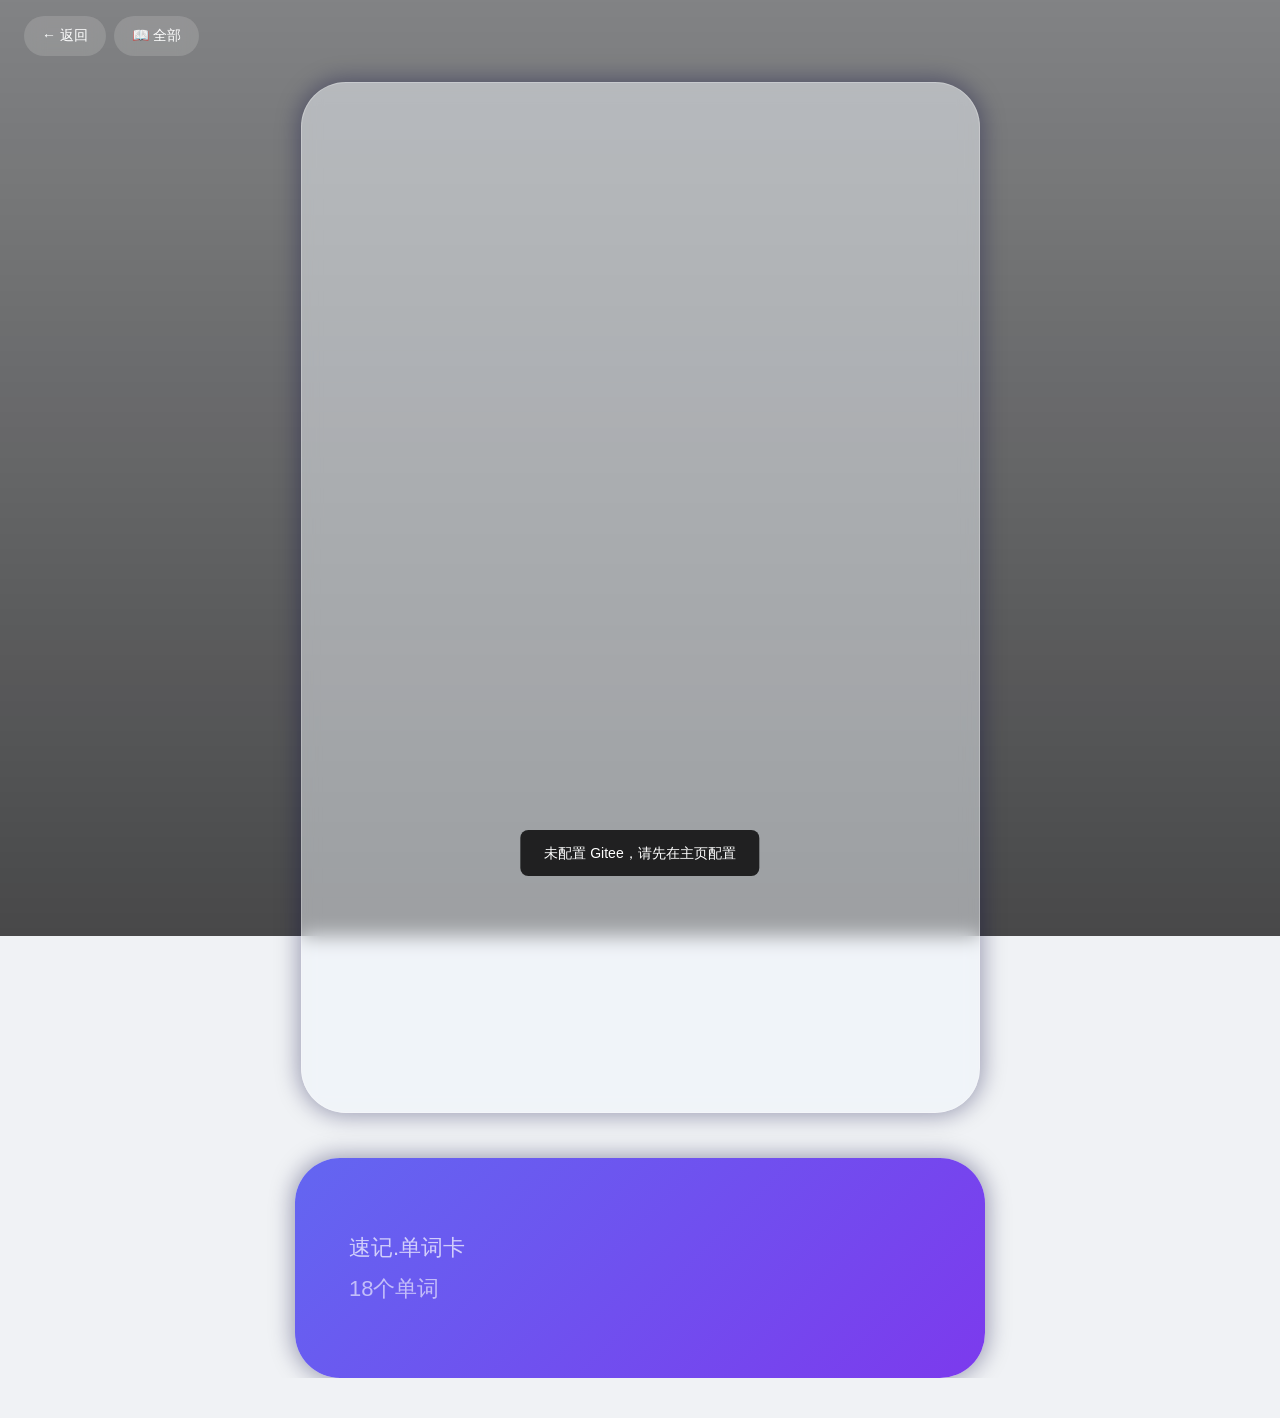
==== detail.html @ 930441f2 "··· ···" ====
<!DOCTYPE html>
<html lang="zh-CN">

<head>
    <meta charset="UTF-8">
    <meta name="viewport" content="width=device-width, initial-scale=1.0">
    <meta name="referrer" content="no-referrer">
    <title>单词卡片展示</title>
    <link rel="stylesheet" href="css/style.css">
</head>

<body>
    <div id="detailPage">
        <div class="detail-toolbar">
            <button class="detail-tool-btn" id="btnBack" title="返回">← 返回</button>
            <button class="detail-tool-btn" id="btnMode" title="切换展示模式">📖 全部</button>
        </div>

        <div id="detailLoading" class="detail-loading">加载中...</div>
        <div id="detailEmpty" class="detail-empty" style="display:none;">
            <p>📭 未找到该卡片，请返回重试</p>
        </div>

        <div class="detail-bg" id="detailBg"></div>
        <div class="container1" id="detailContainer">
            <div class="cards" id="detailCards"></div>
            <div class="folder" id="detailFolder">
                <div class="folder-images" id="detailFolderImages"></div>
                <div class="folder-text">
                    <p class="kicker" id="detailKicker">速记.单词卡</p>
                    <h1>
                        <span id="detailName"></span>
                        <span id="detailInfo"></span>
                    </h1>
                    <span id="detailGroupInfo">18个单词</span>
                </div>
            </div>
        </div>
    </div>

    <div id="toast" class="toast"></div>

    <script src="js/gitee.js"></script>
    <script src="js/voice.js"></script>
    <script src="js/detail.js"></script>
</body>

</html>
---- css/style.css ----
:root {
  --primary: #4A90D9;
  --primary-dark: #357ABD;
  --danger: #FF6B6B;
  --success: #52C41A;
  --bg: #f0f2f5;
  --card-bg: #ffffff;
  --text: #333333;
  --text-secondary: #888888;
  --border: #e8e8e8;
  --shadow: 0 2px 8px rgba(0, 0, 0, 0.08);
  --radius: 8px;
}

* {
  margin: 0;
  padding: 0;
  box-sizing: border-box;
}

body {
  font-family: -apple-system, BlinkMacSystemFont, 'Segoe UI', Roboto, 'Helvetica Neue', Arial, sans-serif;
  background: var(--bg);
  color: var(--text);
  line-height: 1.6;
}

.header {
  background: var(--card-bg);
  padding: 16px 24px;
  display: flex;
  justify-content: space-between;
  align-items: center;
  box-shadow: var(--shadow);
  position: sticky;
  top: 0;
  z-index: 100;
}

.logo {
  font-size: 20px;
  font-weight: 600;
}

.header-right {
  display: flex;
  gap: 8px;
  align-items: center;
}

.btn {
  padding: 8px 16px;
  border: none;
  border-radius: var(--radius);
  cursor: pointer;
  font-size: 14px;
  transition: all 0.2s;
  display: inline-flex;
  align-items: center;
  gap: 4px;
}

.btn-primary {
  background: var(--primary);
  color: white;
}

.btn-primary:hover {
  background: var(--primary-dark);
}

.btn-outline {
  background: transparent;
  border: 1px solid var(--border);
  color: var(--text);
}

.btn-outline:hover {
  border-color: var(--primary);
  color: var(--primary);
}

.btn-danger {
  background: var(--danger);
  color: white;
}

.btn-danger:hover {
  opacity: 0.85;
}

.btn-sm {
  padding: 4px 12px;
  font-size: 12px;
}

.btn-icon {
  background: transparent;
  border: none;
  font-size: 20px;
  cursor: pointer;
  padding: 4px 8px;
  border-radius: var(--radius);
}

.btn-icon:hover {
  background: var(--bg);
}

.main {
  max-width: 1200px;
  margin: 24px auto;
  padding: 0 24px;
}

.loading-tip,
.empty-tip {
  text-align: center;
  padding: 60px 0;
  color: var(--text-secondary);
  font-size: 16px;
}

.card-list {
  display: grid;
  grid-template-columns: repeat(auto-fill, minmax(340px, 1fr));
  gap: 20px;
}

.card-item {
  background: var(--card-bg);
  border-radius: var(--radius);
  box-shadow: var(--shadow);
  overflow: hidden;
  transition: transform 0.2s, box-shadow 0.2s;
}

.card-item:hover {
  transform: translateY(-2px);
  box-shadow: 0 4px 16px rgba(0, 0, 0, 0.12);
}

.card-image {
  width: 100%;
  height: 200px;
  object-fit: cover;
  background: var(--bg);
}

.card-no-image {
  width: 100%;
  height: 120px;
  display: flex;
  align-items: center;
  justify-content: center;
  background: linear-gradient(135deg, #667eea 0%, #764ba2 100%);
  color: white;
  font-size: 48px;
}

.card-body {
  padding: 16px;
}

.card-title {
  font-size: 16px;
  font-weight: 600;
  margin-bottom: 8px;
  display: -webkit-box;
  -webkit-line-clamp: 2;
  -webkit-box-orient: vertical;
  overflow: hidden;
}

.card-meta {
  display: flex;
  justify-content: space-between;
  align-items: center;
  color: var(--text-secondary);
  font-size: 13px;
}

.card-words {
  display: flex;
  flex-wrap: wrap;
  gap: 4px 8px;
  margin-top: 10px;
  padding-top: 10px;
  border-top: 1px solid var(--border);
  justify-content: start;
}

.card-word-item {
  display: inline-flex;
  gap: 4px;
  font-size: 12px;
  line-height: 1.6;
  min-width: 30%;
}

.card-word-item .cw-en {
  color: var(--primary);
  font-weight: 500;
}

.card-word-item .cw-zh {
  color: var(--text-secondary);
}

.card-word-item + .card-word-item::before {
  content: '';
}

.card-actions {
  display: flex;
  gap: 8px;
  margin-top: 12px;
}

.modal-overlay {
  position: fixed;
  top: 0;
  left: 0;
  right: 0;
  bottom: 0;
  background: rgba(0, 0, 0, 0.5);
  z-index: 1000;
  display: flex;
  justify-content: center;
  align-items: flex-start;
  padding: 40px 20px;
  overflow-y: auto;
}

.modal-box {
  background: var(--card-bg);
  border-radius: 12px;
  width: 100%;
  max-width: 560px;
  box-shadow: 0 8px 32px rgba(0, 0, 0, 0.16);
}

.modal-lg {
  max-width: 800px;
}

.modal-header {
  display: flex;
  justify-content: space-between;
  align-items: center;
  padding: 20px 24px;
  border-bottom: 1px solid var(--border);
}

.modal-header h2 {
  font-size: 18px;
}

.modal-close {
  background: none;
  border: none;
  font-size: 18px;
  cursor: pointer;
  color: var(--text-secondary);
  padding: 4px 8px;
  border-radius: 4px;
}

.modal-close:hover {
  background: var(--bg);
}

.modal-body {
  padding: 24px;
  max-height: 60vh;
  overflow-y: auto;
}

.modal-footer {
  padding: 16px 24px;
  border-top: 1px solid var(--border);
  display: flex;
  justify-content: flex-end;
  gap: 8px;
}

.form-group {
  margin-bottom: 16px;
}

.form-group label {
  display: block;
  margin-bottom: 6px;
  font-weight: 500;
  font-size: 14px;
}

.form-group input[type="text"],
.form-group input[type="password"],
.form-group input[type="number"],
.form-group input[type="file"] {
  width: 100%;
  padding: 8px 12px;
  border: 1px solid var(--border);
  border-radius: var(--radius);
  font-size: 14px;
}

.form-group input:focus {
  outline: none;
  border-color: var(--primary);
  box-shadow: 0 0 0 2px rgba(74, 144, 217, 0.15);
}

.form-group small {
  display: block;
  margin-top: 4px;
  color: var(--text-secondary);
  font-size: 12px;
}

.words-editor {
  margin-bottom: 8px;
}

.word-row {
  display: grid;
  grid-template-columns: 1fr 1fr 1fr auto;
  gap: 8px;
  margin-bottom: 8px;
  align-items: center;
}

.word-row input {
  padding: 6px 10px;
  border: 1px solid var(--border);
  border-radius: 6px;
  font-size: 13px;
}

.word-row input:focus {
  outline: none;
  border-color: var(--primary);
}

.word-row .btn-remove-word {
  background: var(--danger);
  color: white;
  border: none;
  border-radius: 6px;
  padding: 6px 10px;
  cursor: pointer;
  font-size: 12px;
  white-space: nowrap;
}

.word-row .btn-remove-word:hover {
  opacity: 0.85;
}

.image-preview {
  display: flex;
  flex-wrap: wrap;
  gap: 12px;
  margin-top: 12px;
}

.image-preview-item {
  position: relative;
  width: 120px;
  height: 120px;
  border-radius: var(--radius);
  overflow: hidden;
  border: 1px solid var(--border);
}

.image-preview-item img {
  width: 100%;
  height: 100%;
  object-fit: cover;
}

.image-preview-item .remove-image {
  position: absolute;
  top: 4px;
  right: 4px;
  background: rgba(0, 0, 0, 0.6);
  color: white;
  border: none;
  border-radius: 50%;
  width: 24px;
  height: 24px;
  cursor: pointer;
  font-size: 12px;
  display: flex;
  align-items: center;
  justify-content: center;
}

.image-preview-item .remove-image:hover {
  background: rgba(0, 0, 0, 0.8);
}

.toast {
  position: fixed;
  bottom: 24px;
  left: 50%;
  transform: translateX(-50%);
  padding: 12px 24px;
  border-radius: var(--radius);
  background: rgba(0, 0, 0, 0.8);
  color: white;
  font-size: 14px;
  z-index: 2000;
  opacity: 0;
  transition: opacity 0.3s;
  pointer-events: none;
}

.toast.show {
  opacity: 1;
}

.cfg-status {
  padding: 10px 14px;
  border-radius: var(--radius);
  font-size: 13px;
  margin-bottom: 12px;
  display: none;
}

.batch-input {
  width: 100%;
  min-height: 120px;
  padding: 10px 12px;
  border: 1px solid var(--border);
  border-radius: var(--radius);
  font-family: 'SF Mono', 'Consolas', 'Monaco', monospace;
  font-size: 13px;
  resize: vertical;
  line-height: 1.5;
}

.batch-input:focus {
  outline: none;
  border-color: var(--primary);
  box-shadow: 0 0 0 2px rgba(74, 144, 217, 0.15);
}

.batch-actions {
  display: flex;
  gap: 8px;
  margin-top: 8px;
}

.cfg-status.show {
  display: block;
}

.cfg-status.success {
  background: #f0fff0;
  color: var(--success);
  border: 1px solid #b7eb8f;
}

.cfg-status.error {
  background: #fff2f0;
  color: var(--danger);
  border: 1px solid #ffccc7;
}

.cfg-status.loading {
  background: #e6f7ff;
  color: var(--primary);
  border: 1px solid #91d5ff;
}

.detail-words {
  width: 100%;
  border-collapse: collapse;
}

.detail-words th,
.detail-words td {
  padding: 8px 12px;
  border-bottom: 1px solid var(--border);
  text-align: left;
  font-size: 14px;
}

.detail-words th {
  background: var(--bg);
  font-weight: 600;
}

.detail-words td:first-child {
  font-weight: 600;
  color: var(--primary);
}

.detail-images {
  display: flex;
  flex-wrap: wrap;
  gap: 12px;
  margin-top: 16px;
}

.detail-images img {
  width: 200px;
  border-radius: var(--radius);
  border: 1px solid var(--border);
}

.detail-meta {
  margin-bottom: 16px;
  color: var(--text-secondary);
  font-size: 13px;
}

@media (max-width: 768px) {
  .card-list {
    grid-template-columns: 1fr;
  }

  .word-row {
    grid-template-columns: 1fr 1fr;
  }

  .word-row .btn-remove-word {
    grid-column: 1 / -1;
  }

  .header {
    flex-direction: column;
    gap: 12px;
  }

  .header-right {
    flex-wrap: wrap;
    justify-content: center;
  }
}

:root {
  --primary: #4A90D9;
  --primary-dark: #357ABD;
  --danger: #FF6B6B;
  --success: #52C41A;
  --bg: #f0f2f5;
  --card-bg: #ffffff;
  --text: #333333;
  --text-secondary: #888888;
  --border: #e8e8e8;
  --shadow: 0 2px 8px rgba(0, 0, 0, 0.08);
  --radius: 8px;
}

* {
  margin: 0;
  padding: 0;
  box-sizing: border-box;
}

body {
  font-family: -apple-system, BlinkMacSystemFont, 'Segoe UI', Roboto, 'Helvetica Neue', Arial, sans-serif;
  background: var(--bg);
  color: var(--text);
  line-height: 1.6;
}

.header {
  background: var(--card-bg);
  padding: 16px 24px;
  display: flex;
  justify-content: space-between;
  align-items: center;
  box-shadow: var(--shadow);
  position: sticky;
  top: 0;
  z-index: 100;
}

.logo {
  font-size: 20px;
  font-weight: 600;
}

.header-right {
  display: flex;
  gap: 8px;
  align-items: center;
}

.btn {
  padding: 8px 16px;
  border: none;
  border-radius: var(--radius);
  cursor: pointer;
  font-size: 14px;
  transition: all 0.2s;
  display: inline-flex;
  align-items: center;
  gap: 4px;
}

.btn-primary {
  background: var(--primary);
  color: white;
}

.btn-primary:hover {
  background: var(--primary-dark);
}

.btn-outline {
  background: transparent;
  border: 1px solid var(--border);
  color: var(--text);
}

.btn-outline:hover {
  border-color: var(--primary);
  color: var(--primary);
}

.btn-danger {
  background: var(--danger);
  color: white;
}

.btn-danger:hover {
  opacity: 0.85;
}

.btn-sm {
  padding: 4px 12px;
  font-size: 12px;
}

.btn-icon {
  background: transparent;
  border: none;
  font-size: 20px;
  cursor: pointer;
  padding: 4px 8px;
  border-radius: var(--radius);
}

.btn-icon:hover {
  background: var(--bg);
}

.main {
  max-width: 1200px;
  margin: 24px auto;
  padding: 0 24px;
}

.loading-tip,
.empty-tip {
  text-align: center;
  padding: 60px 0;
  color: var(--text-secondary);
  font-size: 16px;
}

.card-list {
  display: grid;
  grid-template-columns: repeat(auto-fill, minmax(340px, 1fr));
  gap: 20px;
}

.card-item {
  background: var(--card-bg);
  border-radius: var(--radius);
  box-shadow: var(--shadow);
  overflow: hidden;
  transition: transform 0.2s, box-shadow 0.2s;
}

.card-item:hover {
  transform: translateY(-2px);
  box-shadow: 0 4px 16px rgba(0, 0, 0, 0.12);
}

.card-image {
  width: 100%;
  height: 200px;
  object-fit: cover;
  background: var(--bg);
}

.card-no-image {
  width: 100%;
  height: 120px;
  display: flex;
  align-items: center;
  justify-content: center;
  background: linear-gradient(135deg, #667eea 0%, #764ba2 100%);
  color: white;
  font-size: 48px;
}

.card-body {
  padding: 16px;
}

.card-title {
  font-size: 16px;
  font-weight: 600;
  margin-bottom: 8px;
  display: -webkit-box;
  -webkit-line-clamp: 2;
  -webkit-box-orient: vertical;
  overflow: hidden;
}

.card-meta {
  display: flex;
  justify-content: space-between;
  align-items: center;
  color: var(--text-secondary);
  font-size: 13px;
}

.card-words {
  display: flex;
  flex-wrap: wrap;
  gap: 4px 8px;
  margin-top: 10px;
  padding-top: 10px;
  border-top: 1px solid var(--border);
}

.card-word-item {
  display: inline-flex;
  gap: 4px;
  font-size: 12px;
  line-height: 1.6;
}

.card-word-item .cw-en {
  color: var(--primary);
  font-weight: 500;
}

.card-word-item .cw-zh {
  color: var(--text-secondary);
}

.card-word-item + .card-word-item::before {
  content: '';
}

.card-actions {
  display: flex;
  gap: 8px;
  margin-top: 12px;
}

.modal-overlay {
  position: fixed;
  top: 0;
  left: 0;
  right: 0;
  bottom: 0;
  background: rgba(0, 0, 0, 0.5);
  z-index: 1000;
  display: flex;
  justify-content: center;
  align-items: flex-start;
  padding: 40px 20px;
  overflow-y: auto;
}

.modal-box {
  background: var(--card-bg);
  border-radius: 12px;
  width: 100%;
  max-width: 560px;
  box-shadow: 0 8px 32px rgba(0, 0, 0, 0.16);
}

.modal-lg {
  max-width: 800px;
}

.modal-header {
  display: flex;
  justify-content: space-between;
  align-items: center;
  padding: 20px 24px;
  border-bottom: 1px solid var(--border);
}

.modal-header h2 {
  font-size: 18px;
}

.modal-close {
  background: none;
  border: none;
  font-size: 18px;
  cursor: pointer;
  color: var(--text-secondary);
  padding: 4px 8px;
  border-radius: 4px;
}

.modal-close:hover {
  background: var(--bg);
}

.modal-body {
  padding: 24px;
  max-height: 60vh;
  overflow-y: auto;
}

.modal-footer {
  padding: 16px 24px;
  border-top: 1px solid var(--border);
  display: flex;
  justify-content: flex-end;
  gap: 8px;
}

.form-group {
  margin-bottom: 16px;
}

.form-group label {
  display: block;
  margin-bottom: 6px;
  font-weight: 500;
  font-size: 14px;
}

.form-group input[type="text"],
.form-group input[type="password"],
.form-group input[type="number"],
.form-group input[type="file"] {
  width: 100%;
  padding: 8px 12px;
  border: 1px solid var(--border);
  border-radius: var(--radius);
  font-size: 14px;
}

.form-group input:focus {
  outline: none;
  border-color: var(--primary);
  box-shadow: 0 0 0 2px rgba(74, 144, 217, 0.15);
}

.form-group small {
  display: block;
  margin-top: 4px;
  color: var(--text-secondary);
  font-size: 12px;
}

.words-editor {
  margin-bottom: 8px;
}

.word-row {
  display: grid;
  grid-template-columns: 1fr 1fr 1fr auto;
  gap: 8px;
  margin-bottom: 8px;
  align-items: center;
}

.word-row input {
  padding: 6px 10px;
  border: 1px solid var(--border);
  border-radius: 6px;
  font-size: 13px;
}

.word-row input:focus {
  outline: none;
  border-color: var(--primary);
}

.word-row .btn-remove-word {
  background: var(--danger);
  color: white;
  border: none;
  border-radius: 6px;
  padding: 6px 10px;
  cursor: pointer;
  font-size: 12px;
  white-space: nowrap;
}

.word-row .btn-remove-word:hover {
  opacity: 0.85;
}

.image-preview {
  display: flex;
  flex-wrap: wrap;
  gap: 12px;
  margin-top: 12px;
}

.image-preview-item {
  position: relative;
  width: 120px;
  height: 120px;
  border-radius: var(--radius);
  overflow: hidden;
  border: 1px solid var(--border);
}

.image-preview-item img {
  width: 100%;
  height: 100%;
  object-fit: cover;
}

.image-preview-item .remove-image {
  position: absolute;
  top: 4px;
  right: 4px;
  background: rgba(0, 0, 0, 0.6);
  color: white;
  border: none;
  border-radius: 50%;
  width: 24px;
  height: 24px;
  cursor: pointer;
  font-size: 12px;
  display: flex;
  align-items: center;
  justify-content: center;
}

.image-preview-item .remove-image:hover {
  background: rgba(0, 0, 0, 0.8);
}

.toast {
  position: fixed;
  bottom: 24px;
  left: 50%;
  transform: translateX(-50%);
  padding: 12px 24px;
  border-radius: var(--radius);
  background: rgba(0, 0, 0, 0.8);
  color: white;
  font-size: 14px;
  z-index: 2000;
  opacity: 0;
  transition: opacity 0.3s;
  pointer-events: none;
}

.toast.show {
  opacity: 1;
}

.cfg-status {
  padding: 10px 14px;
  border-radius: var(--radius);
  font-size: 13px;
  margin-bottom: 12px;
  display: none;
}

.batch-input {
  width: 100%;
  min-height: 120px;
  padding: 10px 12px;
  border: 1px solid var(--border);
  border-radius: var(--radius);
  font-family: 'SF Mono', 'Consolas', 'Monaco', monospace;
  font-size: 13px;
  resize: vertical;
  line-height: 1.5;
}

.batch-input:focus {
  outline: none;
  border-color: var(--primary);
  box-shadow: 0 0 0 2px rgba(74, 144, 217, 0.15);
}

.batch-actions {
  display: flex;
  gap: 8px;
  margin-top: 8px;
}

.cfg-status.show {
  display: block;
}

.cfg-status.success {
  background: #f0fff0;
  color: var(--success);
  border: 1px solid #b7eb8f;
}

.cfg-status.error {
  background: #fff2f0;
  color: var(--danger);
  border: 1px solid #ffccc7;
}

.cfg-status.loading {
  background: #e6f7ff;
  color: var(--primary);
  border: 1px solid #91d5ff;
}

.detail-words {
  width: 100%;
  border-collapse: collapse;
}

.detail-words th,
.detail-words td {
  padding: 8px 12px;
  border-bottom: 1px solid var(--border);
  text-align: left;
  font-size: 14px;
}

.detail-words th {
  background: var(--bg);
  font-weight: 600;
}

.detail-words td:first-child {
  font-weight: 600;
  color: var(--primary);
}

.detail-images {
  display: flex;
  flex-wrap: wrap;
  gap: 12px;
  margin-top: 16px;
}

.detail-images img {
  width: 200px;
  border-radius: var(--radius);
  border: 1px solid var(--border);
}

.detail-meta {
  margin-bottom: 16px;
  color: var(--text-secondary);
  font-size: 13px;
}

@media (max-width: 768px) {
  .card-list {
    grid-template-columns: 1fr;
  }

  .word-row {
    grid-template-columns: 1fr 1fr;
  }

  .word-row .btn-remove-word {
    grid-column: 1 / -1;
  }

  .header {
    flex-direction: column;
    gap: 12px;
  }

  .header-right {
    flex-wrap: wrap;
    justify-content: center;
  }
}

#detailPage {
  position: relative;
  min-height: 100vh;
  z-index: 1;
  overflow-y: auto;
  padding-bottom: 40px;
}

.detail-toolbar {
  position: fixed;
  top: 16px;
  left: 24px;
  right: 24px;
  z-index: 2100;
  display: flex;
  gap: 8px;
}

.detail-tool-btn {
  background: rgba(255,255,255,0.15);
  color: #fff;
  border: none;
  height: 40px;
  padding: 0 18px;
  border-radius: 20px;
  font-size: 14px;
  cursor: pointer;
  transition: background 0.2s;
  backdrop-filter: blur(10px);
  -webkit-backdrop-filter: blur(10px);
}

.detail-tool-btn:hover {
  background: rgba(255,255,255,0.3);
}

.detail-loading,
.detail-empty {
  position: relative;
  z-index: 1;
  text-align: center;
  padding: 120px 0 0;
  color: #fff;
  font-size: 16px;
}

.detail-bg {
  position: fixed;
  top: 0; left: 0; right: 0; bottom: 0;
  z-index: 0;
  background-size: cover;
  background-position: center;
  background-repeat: no-repeat;
  /* filter: blur(6px); */
  transform: scale(1.08);
}

.detail-bg::after {
  content: '';
  position: absolute;
  top: 0; left: 0; right: 0; bottom: 0;
  background: linear-gradient(180deg, rgba(0,0,0,0.45) 0%, rgba(0,0,0,0.7) 100%);
}

#detailPage .container1 {
  position: relative;
  z-index: 1;
  width: 772px;
  padding-top: 82px;
  margin: 0 auto;
  overflow: hidden;
}

#detailPage .container1.over_content {
  padding: 0 !important;
}

#detailPage .cards {
  width: 679px;
  height: 1031px;
  padding: 22px;
  overflow: hidden;
  background: rgba(241, 245, 249, 0.5);
  backdrop-filter: blur(10px) saturate(180%);
  -webkit-backdrop-filter: blur(10px) saturate(180%);
  border-radius: 45px;
  margin: 0 auto;
  display: grid;
  grid-template-columns: repeat(2, 1fr);
  gap: 4px;
  box-shadow: 0 0 22px 3px rgba(1, 2, 59, 0.35);
  border: 1px solid rgba(255, 255, 255, 0.25);
}

#detailPage .over_content .cards {
  padding: 10px;
  width: 726px;
  height: 806px;
  margin-top: 45px;

  grid-template-columns: repeat(3, 1fr);
}

#detailPage .cards .card {
  display: flex;
  width: 100%;

}

#detailPage .card_number {
  font-size: 22px;
  display: inline-block;
  width: 40px;
  height: 40px;
  background-color: rgba(199, 210, 254, 0.8);
  color: #ffffff;
  border-radius: 50%;
  text-align: center;
  line-height: 40px;
  margin-right: 9px;
  flex-shrink: 0;
}

#detailPage .word-content {
  width: calc(100% - 49px);
  padding-top: 5px;

}

#detailPage .word_ph {
  font-size: 22px;
  line-height: 22px;
  margin: 0;padding: 0;
  margin-top: 3px;
  color: #556172;
}

#detailPage .word_cn {
  font-size: 27px;
  color: #64748b;
}

#detailPage .word_en {
  font-size: 30px;
  line-height: 27px;
  color: #1e293b;
  font-weight: 600;
}

/* 默写模式：占位下划线 */
#detailPage .word-content .word_blank {
  border-bottom: 1px solid #cbd5e1;
  height: 22px;
  margin-top: 3px;
  margin-bottom: 4px;
}
#detailPage .word-content .word_blank1 {
  border-bottom: 1px solid #cbd5e100;
  height: 22px;
  margin-top: 3px;
  margin-bottom: 4px;
}

/* 英文展示模式：音标位置保留垂直间距，但透明不可见 */
#detailPage .word-content .word_space {
  height: 22px;
  margin-top: 3px;
}

/* 中文展示模式：只显中文(亮)，英文/音标位置变默写下划线 */
#detailPage .cards.mode-zh .word_cn {
  color: #1e293b;
  font-weight: 600;
}

/* 英文展示模式：只显英文(亮)，中文位置变默写下划线 */
#detailPage .cards.mode-en .word_en {
  color: #3a3cba;
}

#detailPage .folder {
  width: 690px;
  height: 220px;
  border-radius: 45px;
  background: linear-gradient(135deg, #6366f1 0%, #7c3aed 100%);
  margin: 0 auto;
  margin-top: 45px;
  display: flex;
  align-items: center;
  padding: 0 30px;
  gap: 24px;
  overflow: hidden;
  cursor: pointer;
  box-shadow: 0 0 22px 3px rgba(1, 2, 59, 0.35);
  color: #ffffff;
  transition: all 0.3s ease;
}

#detailPage .folder.no-images {
  justify-content: center;
  padding: 0;
  text-align: center;
}

#detailPage .container1.over_content .folder {
  width: 726px;
  margin-top: 22px;
  height: 160px;
  justify-content: flex-start;
  text-align: left;
}

#detailPage .container1.over_content .folder.no-images {
  justify-content: center;
  text-align: center;
}

#detailPage .container1.over_content .folder-images {
  gap: 8px;
}

#detailPage .container1.over_content .folder-images img {
  width: 96px;
  height: 96px;
  border-radius: 16px;
}

#detailPage .folder-images {
  display: flex;
  gap: 10px;
  flex-shrink: 0;
}

#detailPage .folder-images img {
  width: 130px;
  height: 130px;
  border-radius: 20px;
  object-fit: cover;
  border: 2px solid rgba(255, 255, 255, 0.4);
  box-shadow: 0 4px 12px rgba(0, 0, 0, 0.2);
}

#detailPage .folder-text {
  flex: 1;
  text-align: left;
}

#detailPage .folder.no-images .folder-text {
  text-align: center;
}

#detailPage .folder .kicker {
  margin-top: 0;
  margin-bottom: 6px;
  font-size: 22px;
  color: rgba(255, 255, 255, 0.7);
}

#detailPage .folder h1 {
  margin: 0 0 6px 0;
}

#detailPage .folder #detailName {
  font-size: 40px;
  color: #4ff4fc;
}

#detailPage .folder #detailInfo {
  font-size: 32px;
  color: #faeeee;
}

#detailPage .folder #detailGroupInfo {
  font-size: 22px;
  color: rgba(255, 255, 255, 0.6);
}

#detailPage .card.active {
  border-radius: 18px;
  border-color: #5059f9;
}

#detailPage .card.active .word-content {
  background-color: #3a3cba;
  padding-left: 9px;
  border-radius: 10px;
  border-top-left-radius: 0px;
}

#detailPage .card.active .card_number {
  background-color: #3a3cba;
  color: #ffffff;
  margin: 0;
  border-top-left-radius: 22px;
  border-bottom-left-radius: 22px;
  border-top-right-radius: 0;
  border-bottom-right-radius: 0;
}

#detailPage .card.active .word_en {
  color: #fff;
}

#detailPage .card.active .word_ph,
#detailPage .card.active .word_cn {
  color: #e2e2fb;
}

#detailPage .folder.reading {
  opacity: 0.7;
  pointer-events: none;
}
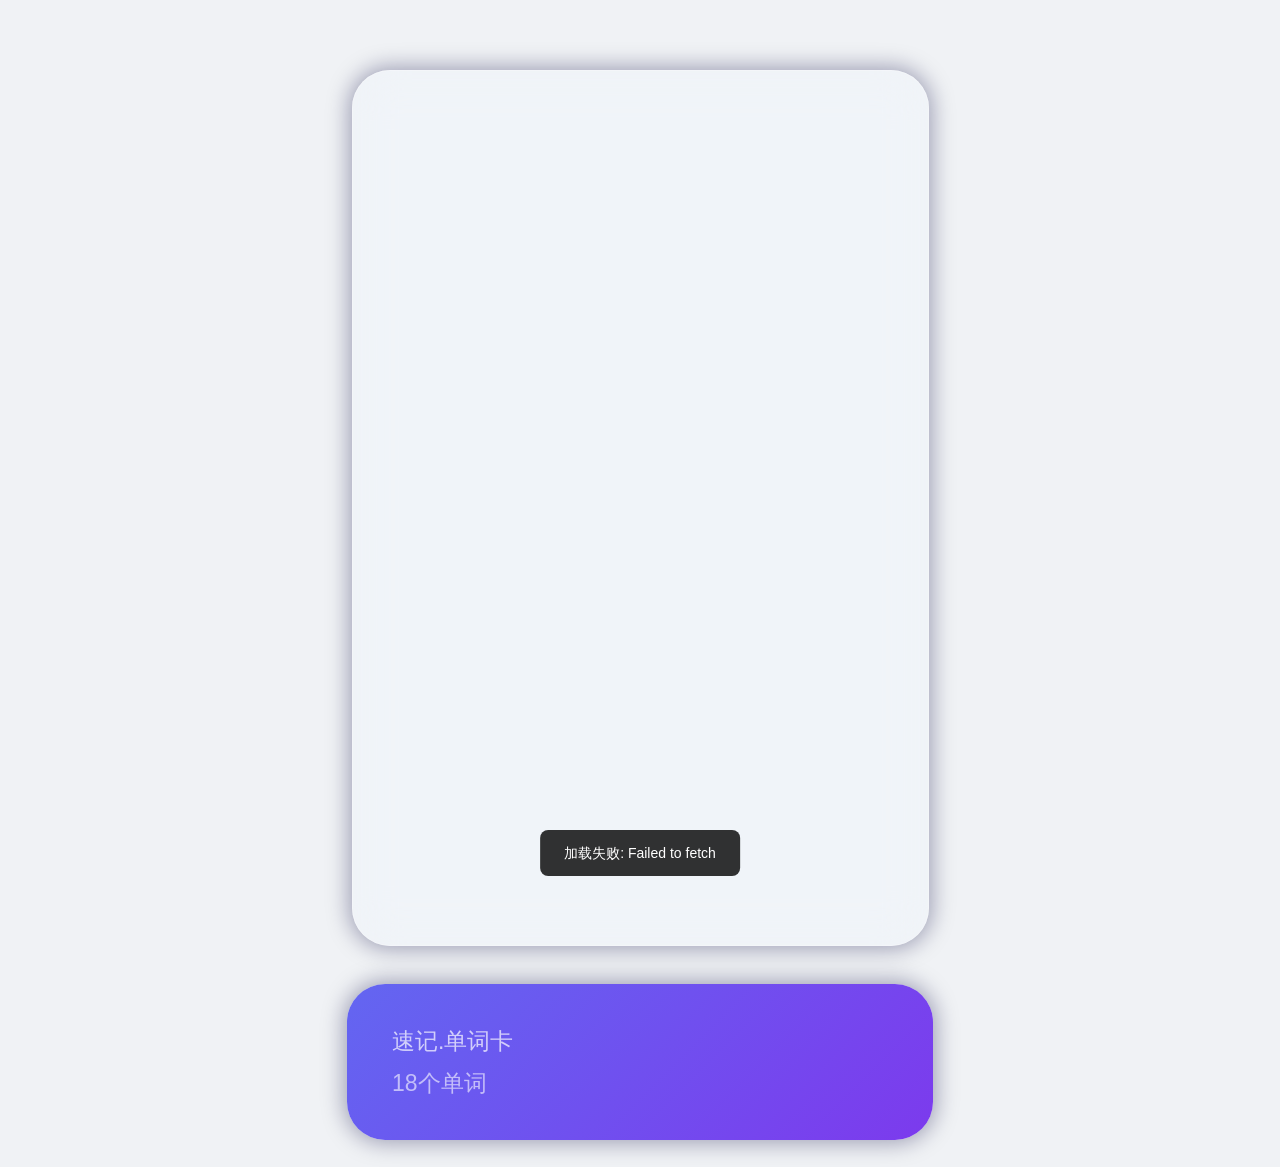
==== commit 6ac3e4cb: "··· ···" ====
--- a/detail.html
+++ b/detail.html
@@ -11,18 +11,9 @@
 
 <body>
     <div id="detailPage">
-        <div class="detail-toolbar">
-            <button class="detail-tool-btn" id="btnBack" title="返回">← 返回</button>
-            <button class="detail-tool-btn" id="btnMode" title="切换展示模式">📖 全部</button>
-        </div>
-
-        <div id="detailLoading" class="detail-loading">加载中...</div>
-        <div id="detailEmpty" class="detail-empty" style="display:none;">
-            <p>📭 未找到该卡片，请返回重试</p>
-        </div>
-
         <div class="detail-bg" id="detailBg"></div>
         <div class="container1" id="detailContainer">
+            <div  id="cardBg"></div>
             <div class="cards" id="detailCards"></div>
             <div class="folder" id="detailFolder">
                 <div class="folder-images" id="detailFolderImages"></div>
@@ -40,9 +31,9 @@
 
     <div id="toast" class="toast"></div>
 
-    <script src="js/gitee.js"></script>
+    <script src="js/gitee.js?v=2"></script>
     <script src="js/voice.js"></script>
-    <script src="js/detail.js"></script>
+    <script src="js/detail.js?v=2"></script>
 </body>
 
 </html>
--- a/css/style.css
+++ b/css/style.css
@@ -127,6 +127,41 @@
   gap: 20px;
 }
 
+.pagination {
+  display: flex;
+  justify-content: center;
+  align-items: center;
+  gap: 16px;
+  margin-top: 32px;
+  padding: 16px 0;
+}
+
+.pagination .page-btn {
+  padding: 8px 18px;
+  border: 1px solid var(--border);
+  border-radius: var(--radius);
+  background: var(--card-bg);
+  color: var(--text);
+  font-size: 14px;
+  cursor: pointer;
+  transition: all 0.2s;
+}
+
+.pagination .page-btn:hover:not(.disabled) {
+  border-color: var(--primary);
+  color: var(--primary);
+}
+
+.pagination .page-btn.disabled {
+  opacity: 0.5;
+  cursor: not-allowed;
+}
+
+.pagination .page-info {
+  color: var(--text-secondary);
+  font-size: 14px;
+}
+
 .card-item {
   background: var(--card-bg);
   border-radius: var(--radius);
@@ -207,7 +242,7 @@
   color: var(--text-secondary);
 }
 
-.card-word-item + .card-word-item::before {
+.card-word-item+.card-word-item::before {
   content: '';
 }
 
@@ -748,7 +783,7 @@
   color: var(--text-secondary);
 }
 
-.card-word-item + .card-word-item::before {
+.card-word-item+.card-word-item::before {
   content: '';
 }
 
@@ -1083,11 +1118,8 @@
 }
 
 #detailPage {
-  position: relative;
-  min-height: 100vh;
-  z-index: 1;
-  overflow-y: auto;
-  padding-bottom: 40px;
+  width: 656px;
+  margin: 0 auto;
 }
 
 .detail-toolbar {
@@ -1101,7 +1133,7 @@
 }
 
 .detail-tool-btn {
-  background: rgba(255,255,255,0.15);
+  background: rgba(255, 255, 255, 0.15);
   color: #fff;
   border: none;
   height: 40px;
@@ -1115,7 +1147,7 @@
 }
 
 .detail-tool-btn:hover {
-  background: rgba(255,255,255,0.3);
+  background: rgba(255, 255, 255, 0.3);
 }
 
 .detail-loading,
@@ -1123,14 +1155,17 @@
   position: relative;
   z-index: 1;
   text-align: center;
-  padding: 120px 0 0;
+  padding: 102px 0 0;
   color: #fff;
-  font-size: 16px;
+  font-size: 14px;
 }
 
 .detail-bg {
   position: fixed;
-  top: 0; left: 0; right: 0; bottom: 0;
+  top: 0;
+  left: 0;
+  right: 0;
+  bottom: 0;
   z-index: 0;
   background-size: cover;
   background-position: center;
@@ -1142,16 +1177,20 @@
 .detail-bg::after {
   content: '';
   position: absolute;
-  top: 0; left: 0; right: 0; bottom: 0;
-  background: linear-gradient(180deg, rgba(0,0,0,0.45) 0%, rgba(0,0,0,0.7) 100%);
+  top: 0;
+  left: 0;
+  right: 0;
+  bottom: 0;
+  /* background: linear-gradient(180deg, rgba(0, 0, 0, 0.45) 0%, rgba(0, 0, 0, 0.7) 100%); */
 }
 
 #detailPage .container1 {
   position: relative;
   z-index: 1;
-  width: 772px;
-  padding-top: 82px;
-  margin: 0 auto;
+  width: 656px;
+  height: 1167px;
+  padding-top: 70px;
+  margin: 0px auto;
   overflow: hidden;
 }
 
@@ -1159,32 +1198,59 @@
   padding: 0 !important;
 }
 
+
+
 #detailPage .cards {
-  width: 679px;
-  height: 1031px;
-  padding: 22px;
+  width: 577px;
+  height: 876px;
+  padding: 19px;
   overflow: hidden;
   background: rgba(241, 245, 249, 0.5);
-  backdrop-filter: blur(10px) saturate(180%);
+  backdrop-filter: blur(25px) saturate(180%);
   -webkit-backdrop-filter: blur(10px) saturate(180%);
-  border-radius: 45px;
+  border-radius: 38px;
   margin: 0 auto;
   display: grid;
   grid-template-columns: repeat(2, 1fr);
-  gap: 4px;
+  gap: 7px;
   box-shadow: 0 0 22px 3px rgba(1, 2, 59, 0.35);
   border: 1px solid rgba(255, 255, 255, 0.25);
 }
 
+
+#cardBg {
+  width: 543px;
+  height: 764px;
+  position: absolute;
+  overflow: hidden;
+  left: 51px;
+  margin-top: 85px;
+  border-radius: 42px;
+  background-size: cover;
+  opacity: 0.5;
+
+}
+
 #detailPage .over_content .cards {
-  padding: 10px;
-  width: 726px;
-  height: 806px;
-  margin-top: 45px;
+  position: relative;
+  padding: 8px;
+  padding-top: 13px;
+  width: 617px;
+  height: 685px;
+  margin: 0 auto;
+  margin-top: 38px;
 
   grid-template-columns: repeat(3, 1fr);
 }
 
+#detailPage .over_content #cardBg {
+  width: 609px !important;
+  height: 685px !important;
+  left: 21px !important;
+  overflow: hidden;
+  background-size: cover;
+}
+
 #detailPage .cards .card {
   display: flex;
   width: 100%;
@@ -1192,41 +1258,41 @@
 }
 
 #detailPage .card_number {
-  font-size: 22px;
+  font-size: 19px;
   display: inline-block;
-  width: 40px;
-  height: 40px;
+  width: 34px;
+  height: 34px;
   background-color: rgba(199, 210, 254, 0.8);
   color: #ffffff;
   border-radius: 50%;
   text-align: center;
-  line-height: 40px;
-  margin-right: 9px;
+  line-height: 34px;
+  margin-right: 8px;
   flex-shrink: 0;
 }
 
 #detailPage .word-content {
-  width: calc(100% - 49px);
-  padding-top: 5px;
-
+  width: calc(100% - 38px);
+  padding-top: 4px;
 }
 
 #detailPage .word_ph {
-  font-size: 22px;
-  line-height: 22px;
-  margin: 0;padding: 0;
+  font-size: 19px;
+  line-height: 19px;
+  margin: 0;
+  padding: 0;
   margin-top: 3px;
   color: #556172;
 }
 
 #detailPage .word_cn {
-  font-size: 27px;
+  font-size: 23px;
   color: #64748b;
 }
 
 #detailPage .word_en {
-  font-size: 30px;
-  line-height: 27px;
+  font-size: 23px;
+  line-height: 23px;
   color: #1e293b;
   font-weight: 600;
 }
@@ -1234,20 +1300,21 @@
 /* 默写模式：占位下划线 */
 #detailPage .word-content .word_blank {
   border-bottom: 1px solid #cbd5e1;
-  height: 22px;
+  height: 19px;
   margin-top: 3px;
-  margin-bottom: 4px;
-}
+  margin-bottom: 3px;
+}
+
 #detailPage .word-content .word_blank1 {
   border-bottom: 1px solid #cbd5e100;
-  height: 22px;
+  height: 19px;
   margin-top: 3px;
-  margin-bottom: 4px;
+  margin-bottom: 3px;
 }
 
 /* 英文展示模式：音标位置保留垂直间距，但透明不可见 */
 #detailPage .word-content .word_space {
-  height: 22px;
+  height: 19px;
   margin-top: 3px;
 }
 
@@ -1263,16 +1330,16 @@
 }
 
 #detailPage .folder {
-  width: 690px;
-  height: 220px;
-  border-radius: 45px;
+  width: 586px;
+  height: 156px;
+  border-radius: 38px;
   background: linear-gradient(135deg, #6366f1 0%, #7c3aed 100%);
   margin: 0 auto;
-  margin-top: 45px;
-  display: flex;
-  align-items: center;
-  padding: 0 30px;
-  gap: 24px;
+  margin-top: 38px;
+  display: flex;
+  align-items: center;
+  padding: 0 25px;
+  gap: 20px;
   overflow: hidden;
   cursor: pointer;
   box-shadow: 0 0 22px 3px rgba(1, 2, 59, 0.35);
@@ -1287,9 +1354,8 @@
 }
 
 #detailPage .container1.over_content .folder {
-  width: 726px;
-  margin-top: 22px;
-  height: 160px;
+  width: 617px;
+  margin-top: 19px;
   justify-content: flex-start;
   text-align: left;
 }
@@ -1300,25 +1366,25 @@
 }
 
 #detailPage .container1.over_content .folder-images {
+  gap: 7px;
+}
+
+#detailPage .container1.over_content .folder-images img {
+  width: 82px;
+  height: 82px;
+  border-radius: 14px;
+}
+
+#detailPage .folder-images {
+  display: flex;
   gap: 8px;
-}
-
-#detailPage .container1.over_content .folder-images img {
-  width: 96px;
-  height: 96px;
-  border-radius: 16px;
-}
-
-#detailPage .folder-images {
-  display: flex;
-  gap: 10px;
   flex-shrink: 0;
 }
 
 #detailPage .folder-images img {
-  width: 130px;
-  height: 130px;
-  border-radius: 20px;
+  width: 110px;
+  height: 110px;
+  border-radius: 17px;
   object-fit: cover;
   border: 2px solid rgba(255, 255, 255, 0.4);
   box-shadow: 0 4px 12px rgba(0, 0, 0, 0.2);
@@ -1335,39 +1401,39 @@
 
 #detailPage .folder .kicker {
   margin-top: 0;
-  margin-bottom: 6px;
-  font-size: 22px;
+  margin-bottom: 5px;
+  font-size: 23px;
   color: rgba(255, 255, 255, 0.7);
 }
 
 #detailPage .folder h1 {
-  margin: 0 0 6px 0;
+  margin: 0 0 5px 0;
 }
 
 #detailPage .folder #detailName {
-  font-size: 40px;
+  font-size: 34px;
   color: #4ff4fc;
 }
 
 #detailPage .folder #detailInfo {
-  font-size: 32px;
+  font-size: 27px;
   color: #faeeee;
 }
 
 #detailPage .folder #detailGroupInfo {
-  font-size: 22px;
+  font-size: 23px;
   color: rgba(255, 255, 255, 0.6);
 }
 
 #detailPage .card.active {
-  border-radius: 18px;
+  border-radius: 15px;
   border-color: #5059f9;
 }
 
 #detailPage .card.active .word-content {
   background-color: #3a3cba;
-  padding-left: 9px;
-  border-radius: 10px;
+  padding-left: 8px;
+  border-radius: 8px;
   border-top-left-radius: 0px;
 }
 
@@ -1375,8 +1441,8 @@
   background-color: #3a3cba;
   color: #ffffff;
   margin: 0;
-  border-top-left-radius: 22px;
-  border-bottom-left-radius: 22px;
+  border-top-left-radius: 19px;
+  border-bottom-left-radius: 19px;
   border-top-right-radius: 0;
   border-bottom-right-radius: 0;
 }
@@ -1393,4 +1459,4 @@
 #detailPage .folder.reading {
   opacity: 0.7;
   pointer-events: none;
-}
+}
